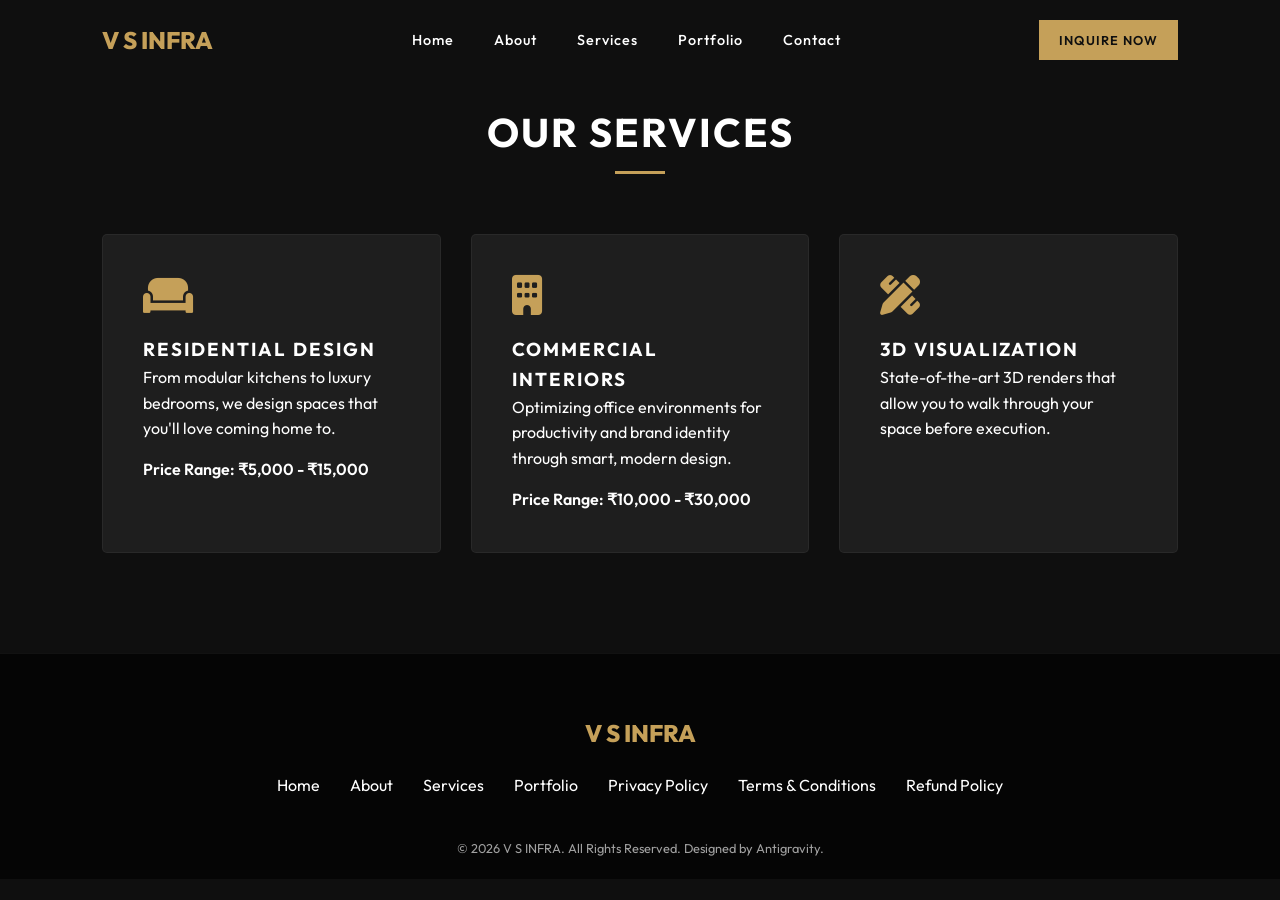
==== services.html @ 7023d66b "Add files via upload" ====
<!DOCTYPE html>
<html lang="en">
<head>
    <meta charset="UTF-8">
    <meta name="viewport" content="width=device-width, initial-scale=1.0">
    <title>Services | V S INFRA</title>
    <link rel="icon" type="image/png" href="./assets/vsinfralogo.png">
    <link rel="apple-touch-icon" sizes="180x180" href="./assets/vsinfralogo.png">
    
    <!-- Fonts and Icons -->
    <link rel="preconnect" href="https://fonts.googleapis.com">
    <link rel="preconnect" href="https://fonts.gstatic.com" crossorigin>
    <link href="https://fonts.googleapis.com/css2?family=Outfit:wght@300;400;600;800&display=swap" rel="stylesheet">
    <link rel="stylesheet" href="https://cdnjs.cloudflare.com/ajax/libs/font-awesome/6.0.0/css/all.min.css">
    
    <!-- Stylesheet -->
    <link rel="stylesheet" href="style.css">
</head>
<body>
    
    <!-- Navigation -->
    <nav id="navbar">
        <a href="index.html" class="logo">V S INFRA</a>
        <div class="nav-links">
            <a href="index.html">Home</a>
            <a href="about.html">About</a>
            <a href="services.html">Services</a>
            <a href="portfolio.html">Portfolio</a>
            <a href="contact.html">Contact</a>
        </div>
        <div class="nav-extra">
            <a href="contact.html" class="btn inquire-btn" style="padding: 10px 20px; font-size: 0.8rem;">Inquire Now</a>
            <div class="menu-toggle" id="mobile-menu">
                <i class="fas fa-bars"></i>
            </div>
        </div>
    </nav>

    <!-- Services Section -->
    <section id="services" class="section reveal">
        <div class="section-header">
            <h2>Our Services</h2>
        </div>
        
        <div class="services-grid">
            <!-- Residential Card -->
            <div class="service-card">
                <i class="fas fa-couch"></i>
                <h3>Residential Design</h3>
                <p>From modular kitchens to luxury bedrooms, we design spaces that you'll love coming home to.</p>
                <p class="service-price" style="margin-top: 15px; font-weight: 600;">Price Range: ₹5,000 - ₹15,000</p>
            </div>
            
            <!-- Commercial Card -->
            <div class="service-card">
                <i class="fas fa-building"></i>
                <h3>Commercial Interiors</h3>
                <p>Optimizing office environments for productivity and brand identity through smart, modern design.</p>
                <p class="service-price" style="margin-top: 15px; font-weight: 600;">Price Range: ₹10,000 - ₹30,000</p>
            </div>
            
            <!-- 3D Visualization Card -->
            <div class="service-card">
                <i class="fas fa-pencil-ruler"></i>
                <h3>3D Visualization</h3>
                <p>State-of-the-art 3D renders that allow you to walk through your space before execution.</p>
            </div>
        </div>
    </section>

    <!-- Footer -->
    <footer>
        <a href="index.html" class="logo" style="margin-bottom: 20px; display: inline-block;">V S INFRA</a>
        <div class="footer-links">
            <a href="index.html">Home</a>
            <a href="about.html">About</a>
            <a href="services.html">Services</a>
            <a href="portfolio.html">Portfolio</a>
            <a href="Privacy policy.html">Privacy Policy</a>
            <a href="Terms and Conditions.html">Terms &amp; Conditions</a>
            <a href="Refund policy.html">Refund Policy</a>
        </div>
        <p class="copyright">&copy; 2026 V S INFRA. All Rights Reserved. Designed by Antigravity.</p>
    </footer>

    <!-- Scripts -->
    <script src="script.js"></script>
</body>
</html>
---- style.css ----
:root {
    --primary-color: #c5a059; /* Gold/Bronze */
    --secondary-color: #1a1a1a; /* Dark Charcoal */
    --accent-color: #e2c08d;
    --text-primary: #ffffff;
    --text-secondary: #a0a0a0;
    --bg-dark: #0f0f0f;
    --bg-card: #1e1e1e;
    --transition: all 0.4s cubic-bezier(0.165, 0.84, 0.44, 1);
    --font-main: 'Outfit', sans-serif;
}

* {
    margin: 0;
    padding: 0;
    box-sizing: border-box;
}

html {
    scroll-behavior: smooth;
}

body {
    background-color: var(--bg-dark);
    color: var(--text-primary);
    font-family: var(--font-main);
    line-height: 1.6;
    overflow-x: hidden;
}

/* Typography */
h1, h2, h3, h4 {
    text-transform: uppercase;
    letter-spacing: 2px;
    font-weight: 700;
}

a {
    text-decoration: none;
    color: inherit;
    transition: var(--transition);
}

/* Navbar */
nav {
    position: fixed;
    top: 0;
    width: 100%;
    padding: 20px 8%;
    display: flex;
    justify-content: space-between;
    align-items: center;
    z-index: 1000;
    transition: var(--transition);
    background: transparent;
}

nav.scrolled {
    background: rgba(15, 15, 15, 0.98);
    padding: 15px 8%;
    box-shadow: 0 4px 30px rgba(0, 0, 0, 0.5);
    backdrop-filter: blur(10px);
}

.nav-extra {
    display: flex;
    align-items: center;
    gap: 20px;
}

.menu-toggle {
    display: none;
    font-size: 1.5rem;
    color: var(--primary-color);
    cursor: pointer;
}

.logo {
    font-size: 1.5rem;
    font-weight: 800;
    color: var(--primary-color);
}

.nav-links {
    display: flex;
    gap: 40px;
}

.nav-links a {
    font-size: 0.9rem;
    font-weight: 500;
    letter-spacing: 1px;
}

.nav-links a:hover {
    color: var(--primary-color);
}

/* Hero Section */
.hero {
    height: 100vh;
    width: 100%;
    position: relative;
    display: flex;
    align-items: center;
    padding: 0 8%;
    background: linear-gradient(rgba(0,0,0,0.6), rgba(0,0,0,0.6)), url('./assets/hero_3d.png');
    background-size: cover;
    background-position: center;
    background-attachment: fixed;
}

.hero-content {
    max-width: 700px;
}

.hero-content h1 {
    font-size: 4rem;
    margin-bottom: 20px;
    animation: fadeInUp 1s ease;
}

.hero-content p {
    font-size: 1.2rem;
    color: var(--text-secondary);
    margin-bottom: 30px;
    animation: fadeInUp 1.2s ease;
}

.btn {
    display: inline-block;
    padding: 15px 35px;
    background: var(--primary-color);
    color: var(--bg-dark);
    font-weight: 600;
    text-transform: uppercase;
    letter-spacing: 1px;
    border: none;
    cursor: pointer;
    transition: var(--transition);
}

.btn:hover {
    background: var(--accent-color);
    transform: translateY(-5px);
}

/* About Section */
.section {
    padding: 100px 8%;
}

.section-header {
    text-align: center;
    margin-bottom: 60px;
}

.section-header h2 {
    font-size: 2.5rem;
    position: relative;
    display: inline-block;
    padding-bottom: 10px;
}

.section-header h2::after {
    content: '';
    position: absolute;
    bottom: 0;
    left: 50%;
    transform: translateX(-50%);
    width: 50px;
    height: 3px;
    background: var(--primary-color);
}

.about-container {
    display: grid;
    grid-template-columns: 1fr 1fr;
    gap: 60px;
    align-items: center;
}

.about-text p {
    margin-bottom: 20px;
    color: var(--text-secondary);
}

.highlight {
    color: var(--primary-color);
    font-weight: 600;
}

/* Services Section */
.services-grid {
    display: grid;
    grid-template-columns: repeat(auto-fit, minmax(300px, 1fr));
    gap: 30px;
}

.service-card {
    background: var(--bg-card);
    padding: 40px;
    border-radius: 5px;
    transition: var(--transition);
    border: 1px solid rgba(255,255,255,0.05);
}

.service-card:hover {
    background: var(--primary-color);
    transform: translateY(-10px);
}

.service-card:hover h3, .service-card:hover p {
    color: var(--bg-dark);
}

.service-card i {
    font-size: 2.5rem;
    color: var(--primary-color);
    margin-bottom: 20px;
}

.service-card:hover i {
    color: var(--bg-dark);
}

/* Portfolio Section */
.portfolio-grid {
    display: grid;
    grid-template-columns: repeat(auto-fit, minmax(350px, 1fr));
    gap: 20px;
}

.portfolio-item {
    position: relative;
    overflow: hidden;
    height: 400px;
    border-radius: 5px;
}

.portfolio-item img {
    width: 100%;
    height: 100%;
    object-fit: cover;
    transition: var(--transition);
}

.portfolio-overlay {
    position: absolute;
    top: 0;
    left: 0;
    width: 100%;
    height: 100%;
    background: rgba(0,0,0,0.7);
    display: flex;
    flex-direction: column;
    justify-content: center;
    align-items: center;
    opacity: 0;
    transition: var(--transition);
}

.portfolio-item:hover .portfolio-overlay {
    opacity: 1;
}

.portfolio-item:hover img {
    transform: scale(1.1);
}

/* Contact Section */
.contact-container {
    display: grid;
    grid-template-columns: 1fr 1fr;
    gap: 60px;
}

.contact-info div {
    margin-bottom: 30px;
}

.contact-info h4 {
    margin-bottom: 10px;
    color: var(--primary-color);
}

.contact-form {
    display: flex;
    flex-direction: column;
    gap: 20px;
}

.contact-form input, .contact-form textarea {
    padding: 15px;
    background: var(--bg-card);
    border: 1px solid rgba(255,255,255,0.1);
    color: white;
    font-family: inherit;
}

.contact-form input:focus, .contact-form textarea:focus {
    outline: 1px solid var(--primary-color);
}

/* Footer */
footer {
    padding: 60px 8% 20px;
    background: #050505;
    text-align: center;
    border-top: 1px solid rgba(255,255,255,0.05);
}

.footer-links {
    margin-bottom: 30px;
    display: flex;
    justify-content: center;
    gap: 30px;
}

.copyright {
    color: var(--text-secondary);
    font-size: 0.8rem;
    margin-top: 40px;
}

/* Animations */
@keyframes fadeInUp {
    from {
        opacity: 0;
        transform: translateY(30px);
    }
    to {
        opacity: 1;
        transform: translateY(0);
    }
}

/* Reveal Animation */
.reveal {
    opacity: 0;
    transform: translateY(50px);
    transition: 1s all ease;
}

.reveal.active {
    opacity: 1;
    transform: translateY(0);
}

/* Mobile Responsive */
@media (max-width: 1024px) {
    .nav-links {
        gap: 20px;
    }
}

@media (max-width: 768px) {
    nav {
        padding: 20px 5%;
    }

    .menu-toggle {
        display: block;
    }

    .nav-links {
        position: fixed;
        top: 0;
        right: -100%;
        height: 100vh;
        width: 70%;
        background: var(--bg-dark);
        flex-direction: column;
        justify-content: center;
        align-items: center;
        transition: 0.5s ease;
        z-index: 999;
        box-shadow: -10px 0 30px rgba(0,0,0,0.5);
    }

    .nav-links.active {
        right: 0;
    }

    .nav-links a {
        font-size: 1.2rem;
    }

    .inquire-btn {
        display: none;
    }

    .hero-content h1 {
        font-size: 2.8rem;
    }

    .section {
        padding: 60px 5%;
    }

    .about-container, .contact-container {
        grid-template-columns: 1fr;
        gap: 40px;
    }

    .portfolio-grid, .services-grid {
        grid-template-columns: 1fr;
    }

    .portfolio-item {
        height: 300px;
    }

    .footer-links {
        flex-wrap: wrap;
        gap: 15px;
    }
}

@media (max-width: 480px) {
    .hero-content h1 {
        font-size: 2.2rem;
    }
    
    .logo {
        font-size: 1.2rem;
    }
}
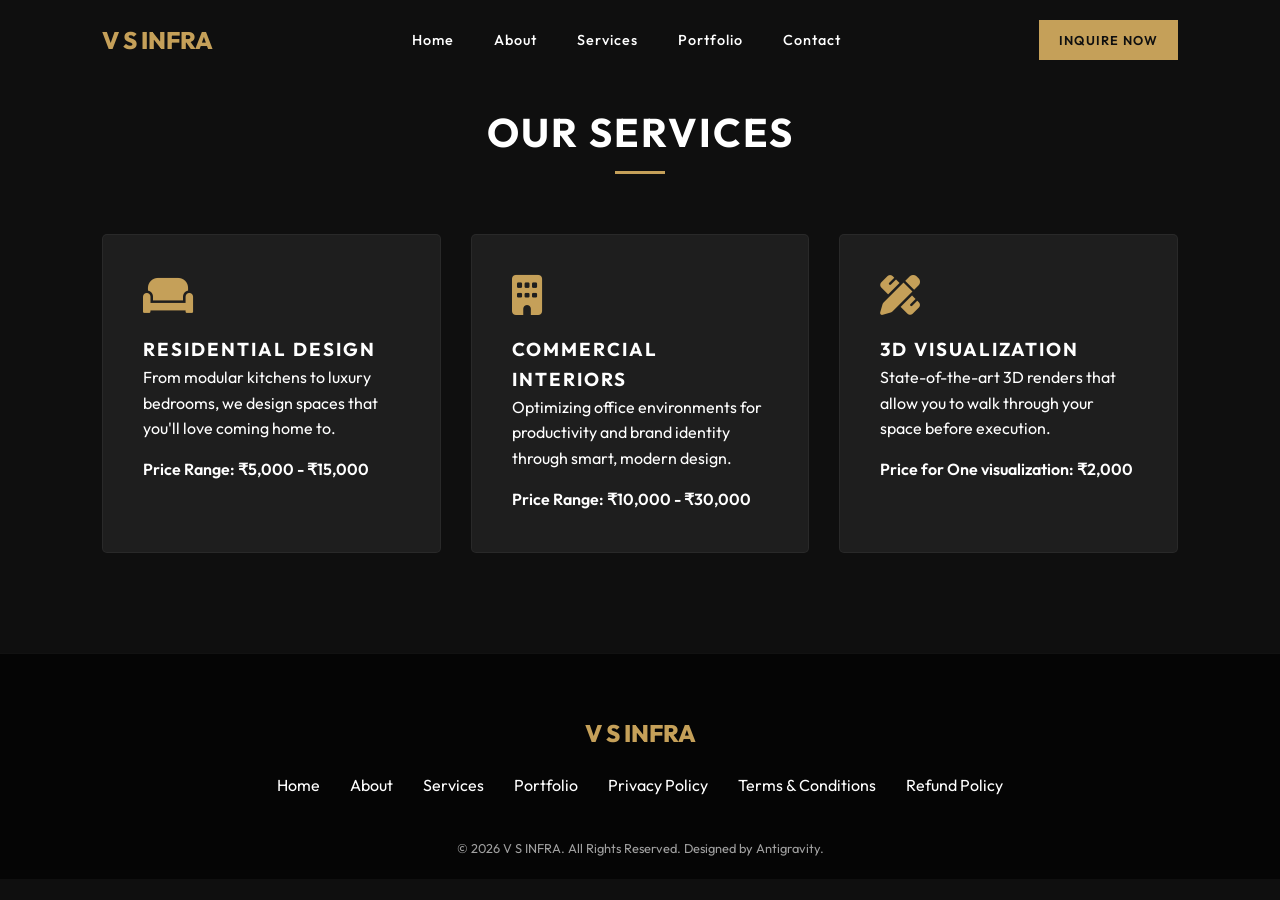
==== commit fc160c02: "Update services.html" ====
--- a/services.html
+++ b/services.html
@@ -64,6 +64,7 @@
                 <i class="fas fa-pencil-ruler"></i>
                 <h3>3D Visualization</h3>
                 <p>State-of-the-art 3D renders that allow you to walk through your space before execution.</p>
+                <p class="service-price" style="margin-top: 15px; font-weight: 600;">Price for One visualization: ₹2,000</p>
             </div>
         </div>
     </section>
